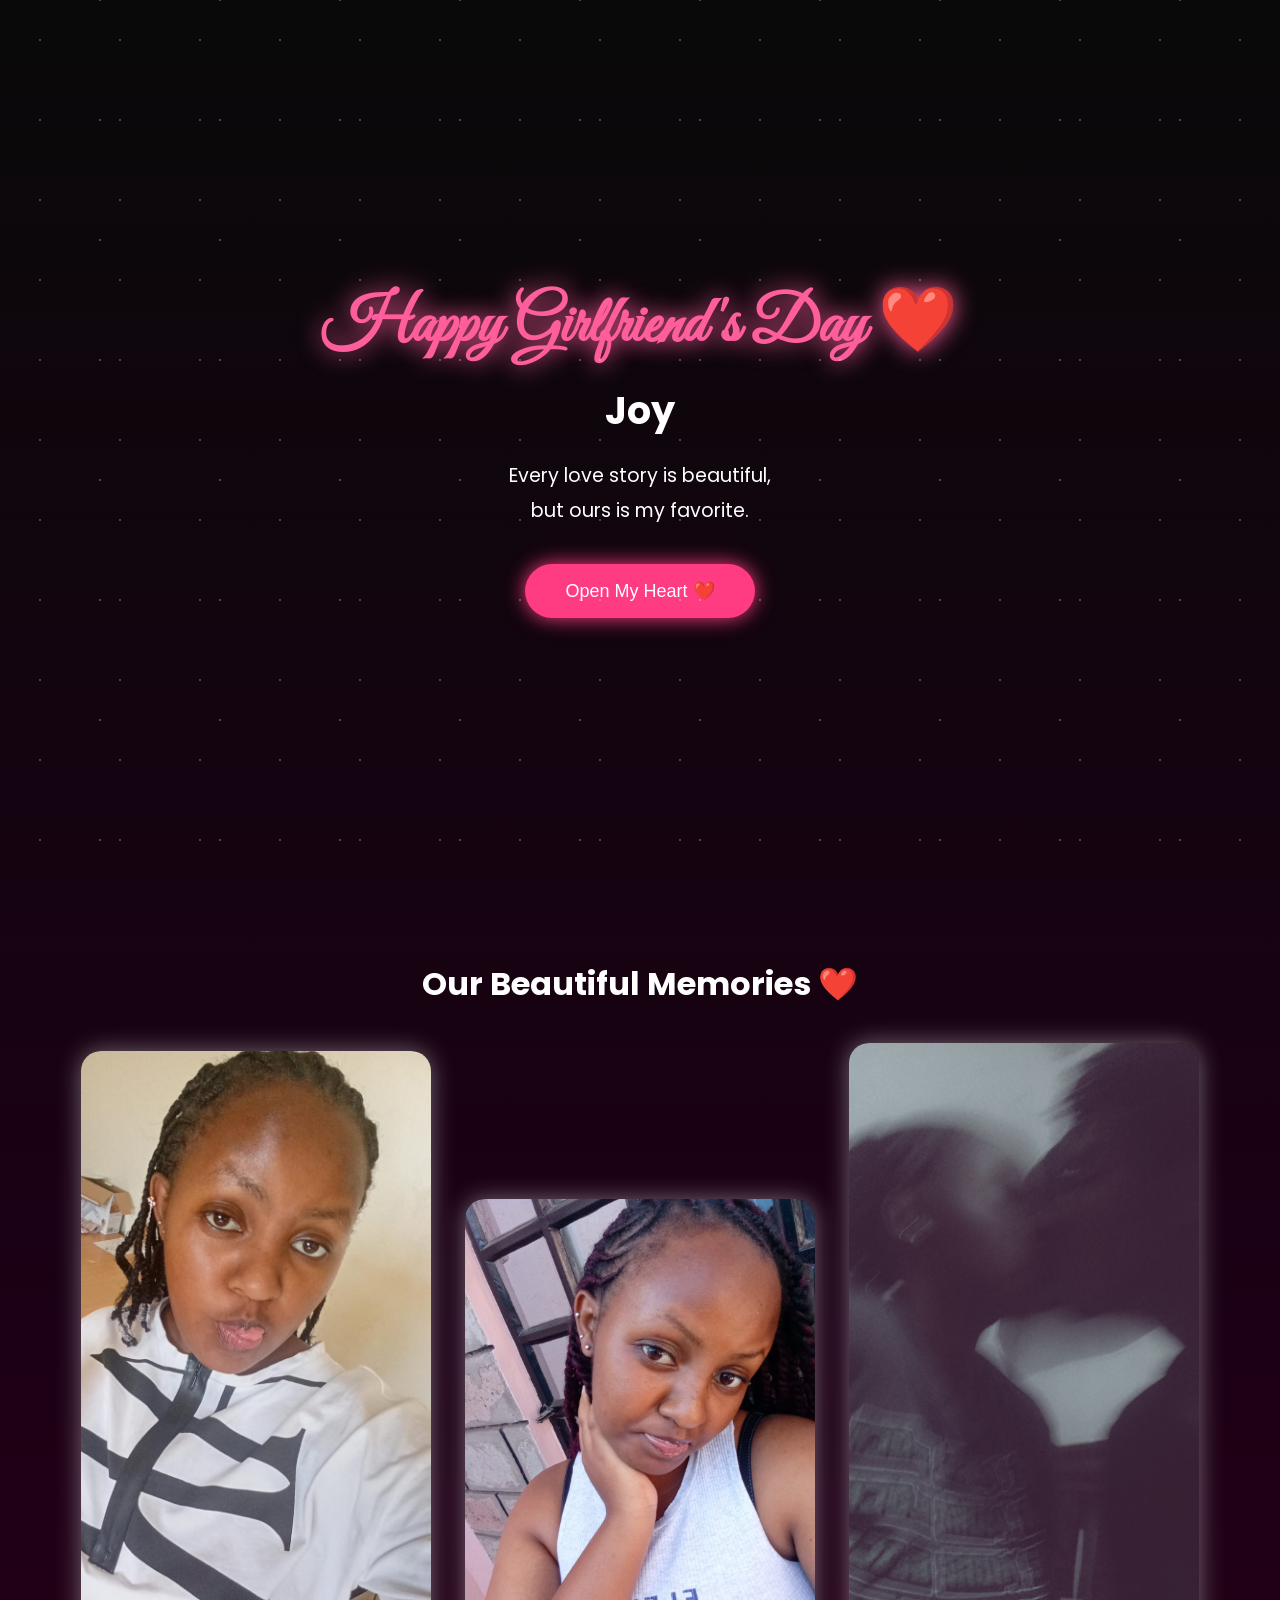
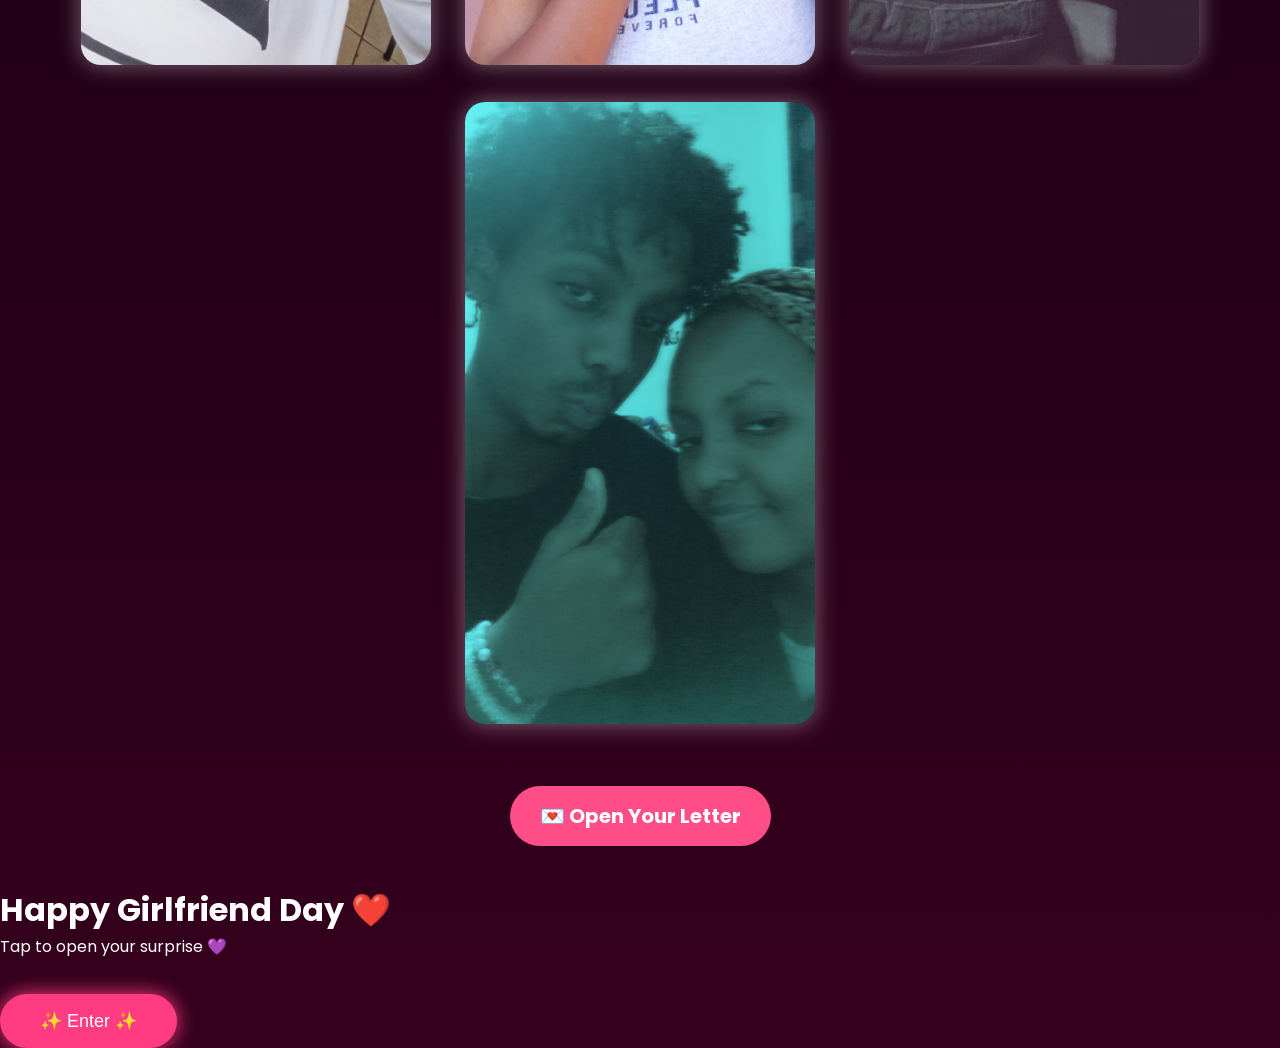
==== index.html @ 72793fbf "Update index.html" ====
<!DOCTYPE html>
<html lang="en">
<head>
  <meta charset="UTF-8">
  <meta name="viewport" content="width=device-width, initial-scale=1.0">
  <title>For Joy ❤️</title>

  <link rel="stylesheet" href="style.css">
  <link href="https://fonts.googleapis.com/css2?family=Great+Vibes&family=Poppins:wght@300;400;600;700&display=swap" rel="stylesheet">
</head>
<body>
<div id="hearts"></div>
<div id="stars"></div>

<section class="hero">
  <h1>Happy Girlfriend's Day ❤️</h1>
  <h2>Joy</h2>

  <p>
    Every love story is beautiful,<br>
    but ours is my favorite.
  </p>

  <button id="open">Open My Heart ❤️</button>
</section>
<section id="letter">

<h2>💌 A Letter For You 💌</h2>

<p>

Dear Joy,

Happy Girlfriend's Day, my love. ❤️

Today isn't just another day to me. It's another reminder of how lucky I am to have you in my life.

Since 27th December 2024, you've become my safe place, my smile, my peace, and one of the greatest blessings I've ever received.

You make ordinary days feel extraordinary.

Thank you for loving me even on the days I'm not perfect.

Thank you for every laugh, every hug, every late-night conversation, every little moment we've shared.

If someone asked me what happiness looks like...

I'd simply show them you.

I don't know what tomorrow holds...

But I know I want every tomorrow to have you in it.

I promise to keep choosing you.

Again.

Again.

And forever.

❤️

Happy Girlfriend's Day, My Love.

Forever Yours,

Wayne ❤️

</p>

<hr>

<h2>❤️ Together Since ❤️</h2>

<h1 id="timer"></h1>

</section>


<script src="script.js"></script>
<section class="gallery">
  <h2>Our Beautiful Memories ❤️</h2>
<img src="IMG-20250404-WA0061.jpg" alt="Memory 1">
<img src="IMG-20260121-WA0067.jpg" alt="Memory 2">
<img src="Snapchat-351832461.jpg" alt="Memory 3">
<img src="Snapchat-522757676.jpg" alt="Memory 4">
  
</section>
  <div class="letter-button">
  <a href="letter.html">💌 Open Your Letter</a>
</div>
  <div id="intro">
  <h1>Happy Girlfriend Day ❤️</h1>
  <p>Tap to open your surprise 💜</p>
  <button onclick="startSurprise()">✨ Enter ✨</button>
</div>

<audio id="music" loop>
  <source src="love-song.mp3" type="audio/mpeg">
</audio>

<script>
function startSurprise() {
  document.getElementById("music").play();
  document.getElementById("intro").style.display = "none";
}
</script>
</body>
</html>
---- style.css ----
*{
    margin:0;
    padding:0;
    box-sizing:border-box;
}

body{
    font-family:'Poppins',sans-serif;
    background:linear-gradient(180deg,#090909,#1c0015,#35001d);
    color:white;
    overflow-x:hidden;
}

.hero{
    height:100vh;
    display:flex;
    flex-direction:column;
    justify-content:center;
    align-items:center;
    text-align:center;
    padding:30px;
}

.hero h1{
    font-family:'Great Vibes',cursive;
    font-size:4rem;
    color:#ff5e9c;
    text-shadow:0 0 25px #ff5e9c;
}

.hero h2{
    font-size:2.4rem;
    margin-top:15px;
}

.hero p{
    margin-top:20px;
    font-size:1.2rem;
    line-height:1.8;
    max-width:700px;
}

button{
    margin-top:35px;
    padding:16px 40px;
    border:none;
    border-radius:40px;
    background:#ff3b82;
    color:white;
    font-size:18px;
    cursor:pointer;
    transition:.3s;
    box-shadow:0 0 20px #ff3b82;
}

button:hover{
    transform:scale(1.08);
}

#letter{
    display:none;
    max-width:900px;
    margin:80px auto;
    padding:25px;
    line-height:2;
    font-size:1.15rem;
}

#letter h2{
    color:#ff8cb6;
    margin-bottom:20px;
    text-align:center;
}

#stars{
    position:fixed;
    inset:0;
    background-image:
      radial-gradient(white 1px, transparent 1px),
      radial-gradient(white 1px, transparent 1px);
    background-size:80px 80px,120px 120px;
    background-position:0 0,40px 60px;
    opacity:.25;
    pointer-events:none;
}
#hearts{
    position:fixed;
    inset:0;
    overflow:hidden;
    pointer-events:none;
}

.heart{
    position:absolute;
    bottom:-30px;
    color:#ff5a96;
    font-size:22px;
    animation:floatHeart linear forwards;
}

@keyframes floatHeart{
    from{
        transform:translateY(0) scale(1);
        opacity:1;
    }

    to{
        transform:translateY(-120vh) scale(1.8);
        opacity:0;
    }
}
.gallery {
    text-align: center;
    margin-top: 60px;
}

.gallery h2 {
    color: white;
    margin-bottom: 20px;
    font-size: 2rem;
}

.gallery img {
    width: 90%;
    max-width: 350px;
    border-radius: 20px;
    margin: 15px;
    box-shadow: 0 0 25px rgba(255,255,255,0.4);
    opacity: 0;
    transform: translateY(40px);
    animation: fadeUp 1s forwards;
}

.gallery img:nth-child(2) { animation-delay: .3s; }
.gallery img:nth-child(3) { animation-delay: .6s; }
.gallery img:nth-child(4) { animation-delay: .9s; }
.gallery img:nth-child(5) { animation-delay: 1.2s; }

@keyframes fadeUp {
    to {
        opacity: 1;
        transform: translateY(0);
    }
}
.letter-button {
  text-align: center;
  margin: 40px 0;
}

.letter-button a {
  background: #ff4d88;
  color: white;
  padding: 15px 30px;
  border-radius: 30px;
  text-decoration: none;
  font-size: 20px;
  font-weight: bold;
  display: inline-block;
  transition: 0.3s;
}

.letter-button a:hover {
  transform: scale(1.1);
}
.letter {
  background: rgba(255, 255, 255, 0.1);
  border-radius: 20px;
  box-shadow: 0 0 25px rgba(255, 77, 136, 0.5);
  backdrop-filter: blur(10px);
}

.letter h1 {
  animation: glow 2s infinite alternate;
}

@keyframes glow {
  from {
    text-shadow: 0 0 10px pink;
  }
  to {
    text-shadow: 0 0 25px red;
  }
    }
.letter h1 {
  animation: glow 1.5s infinite alternate;
}

@keyframes glow {
  from {
    text-shadow: 0 0 5px #ff69b4;
  }
  to {
    text-shadow: 0 0 30px #ff1493;
  }
}
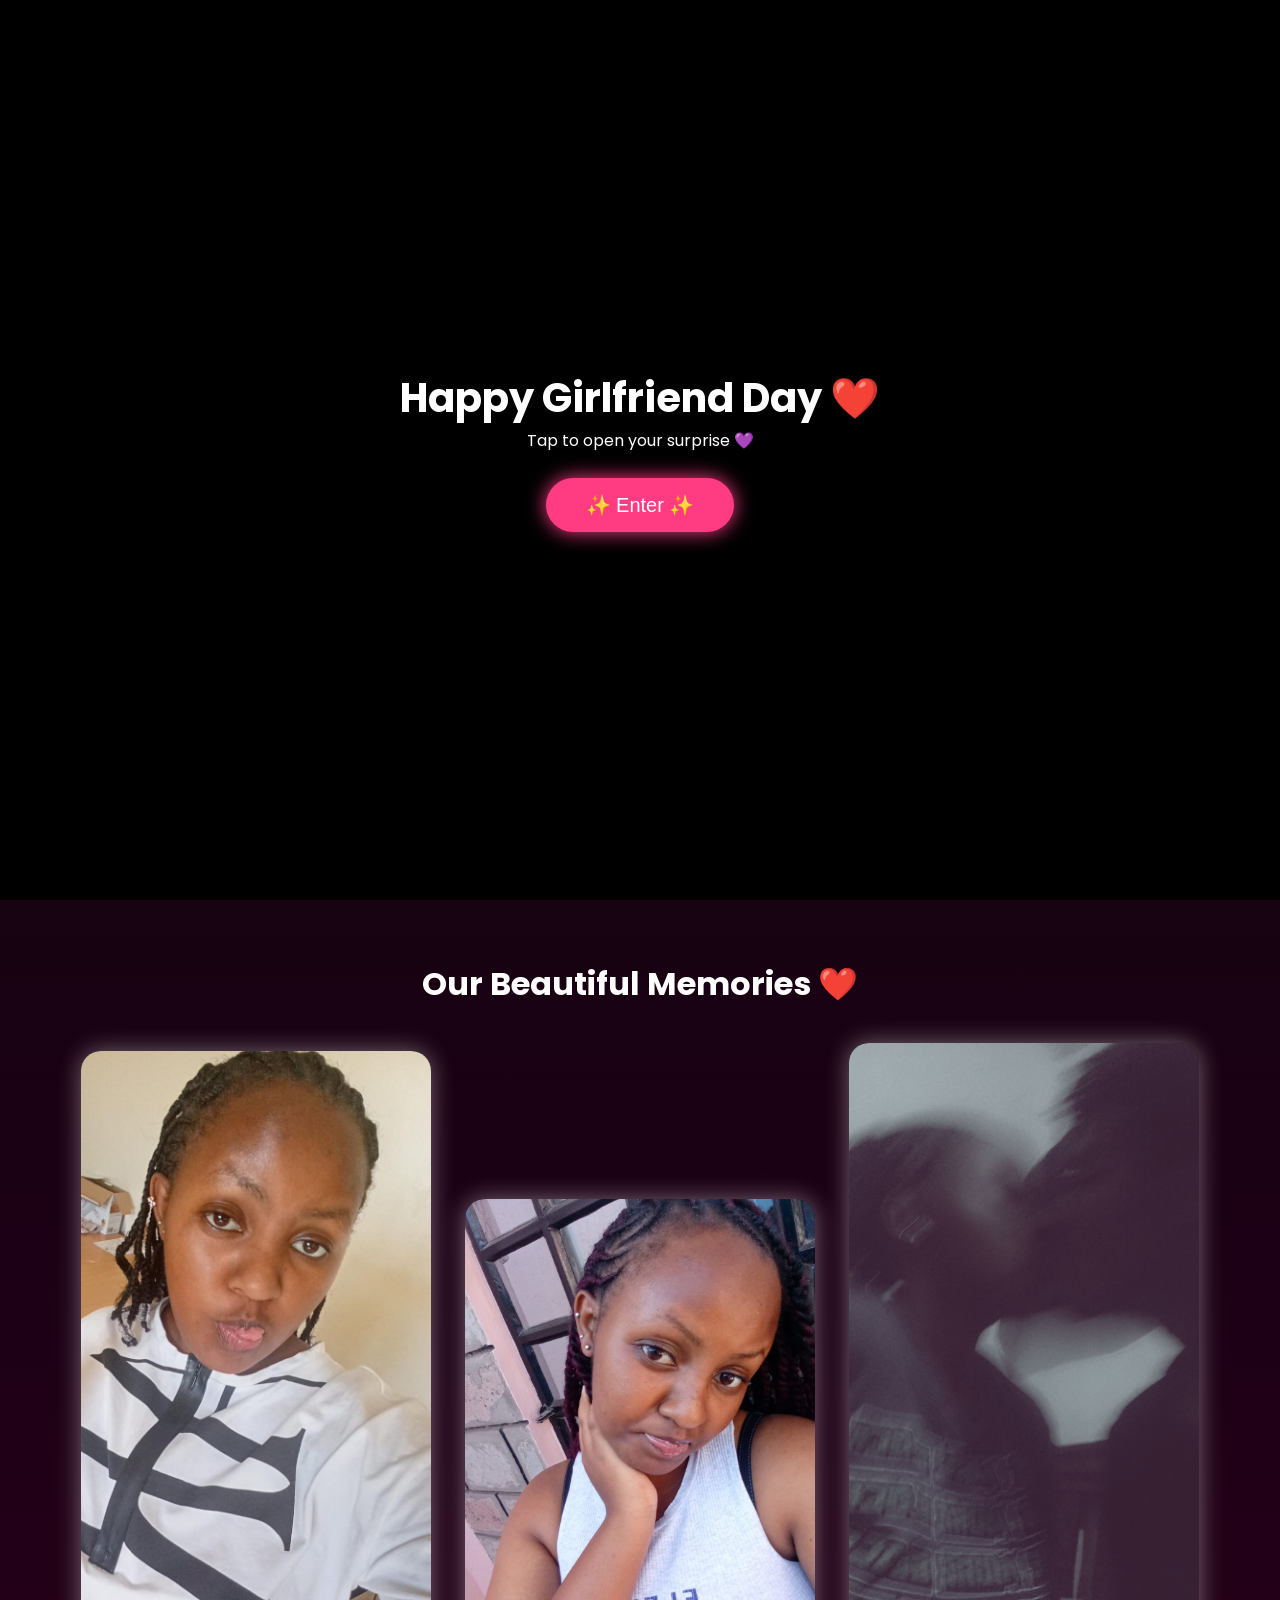
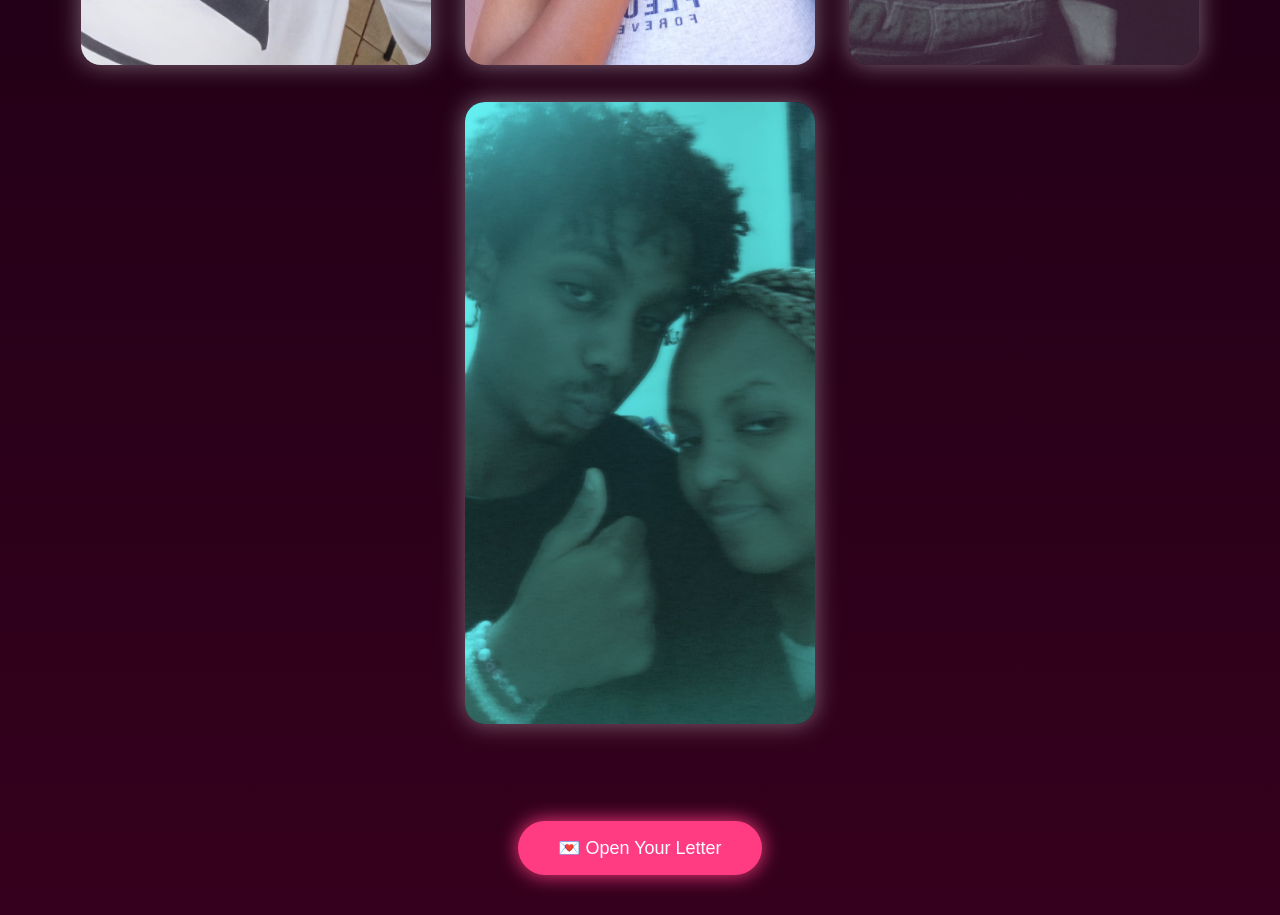
==== commit e6d338f3: "Update index.html" ====
--- a/index.html
+++ b/index.html
@@ -88,7 +88,7 @@
   
 </section>
   <div class="letter-button">
-  <a href="letter.html">💌 Open Your Letter</a>
+  <button onclick="showLetter()">💌 Open Your Letter</button>
 </div>
   <div id="intro">
   <h1>Happy Girlfriend Day ❤️</h1>
--- a/style.css
+++ b/style.css
@@ -193,3 +193,30 @@
     text-shadow: 0 0 30px #ff1493;
   }
 }
+#intro {
+  position: fixed;
+  top: 0;
+  left: 0;
+  width: 100%;
+  height: 100vh;
+  display: flex;
+  flex-direction: column;
+  justify-content: center;
+  align-items: center;
+  text-align: center;
+  background: #000;
+  z-index: 999;
+}
+
+#intro h1 {
+  font-size: 40px;
+}
+
+#intro button {
+  margin-top: 25px;
+  padding: 15px 40px;
+  border-radius: 50px;
+  border: none;
+  font-size: 20px;
+  cursor: pointer;
+}
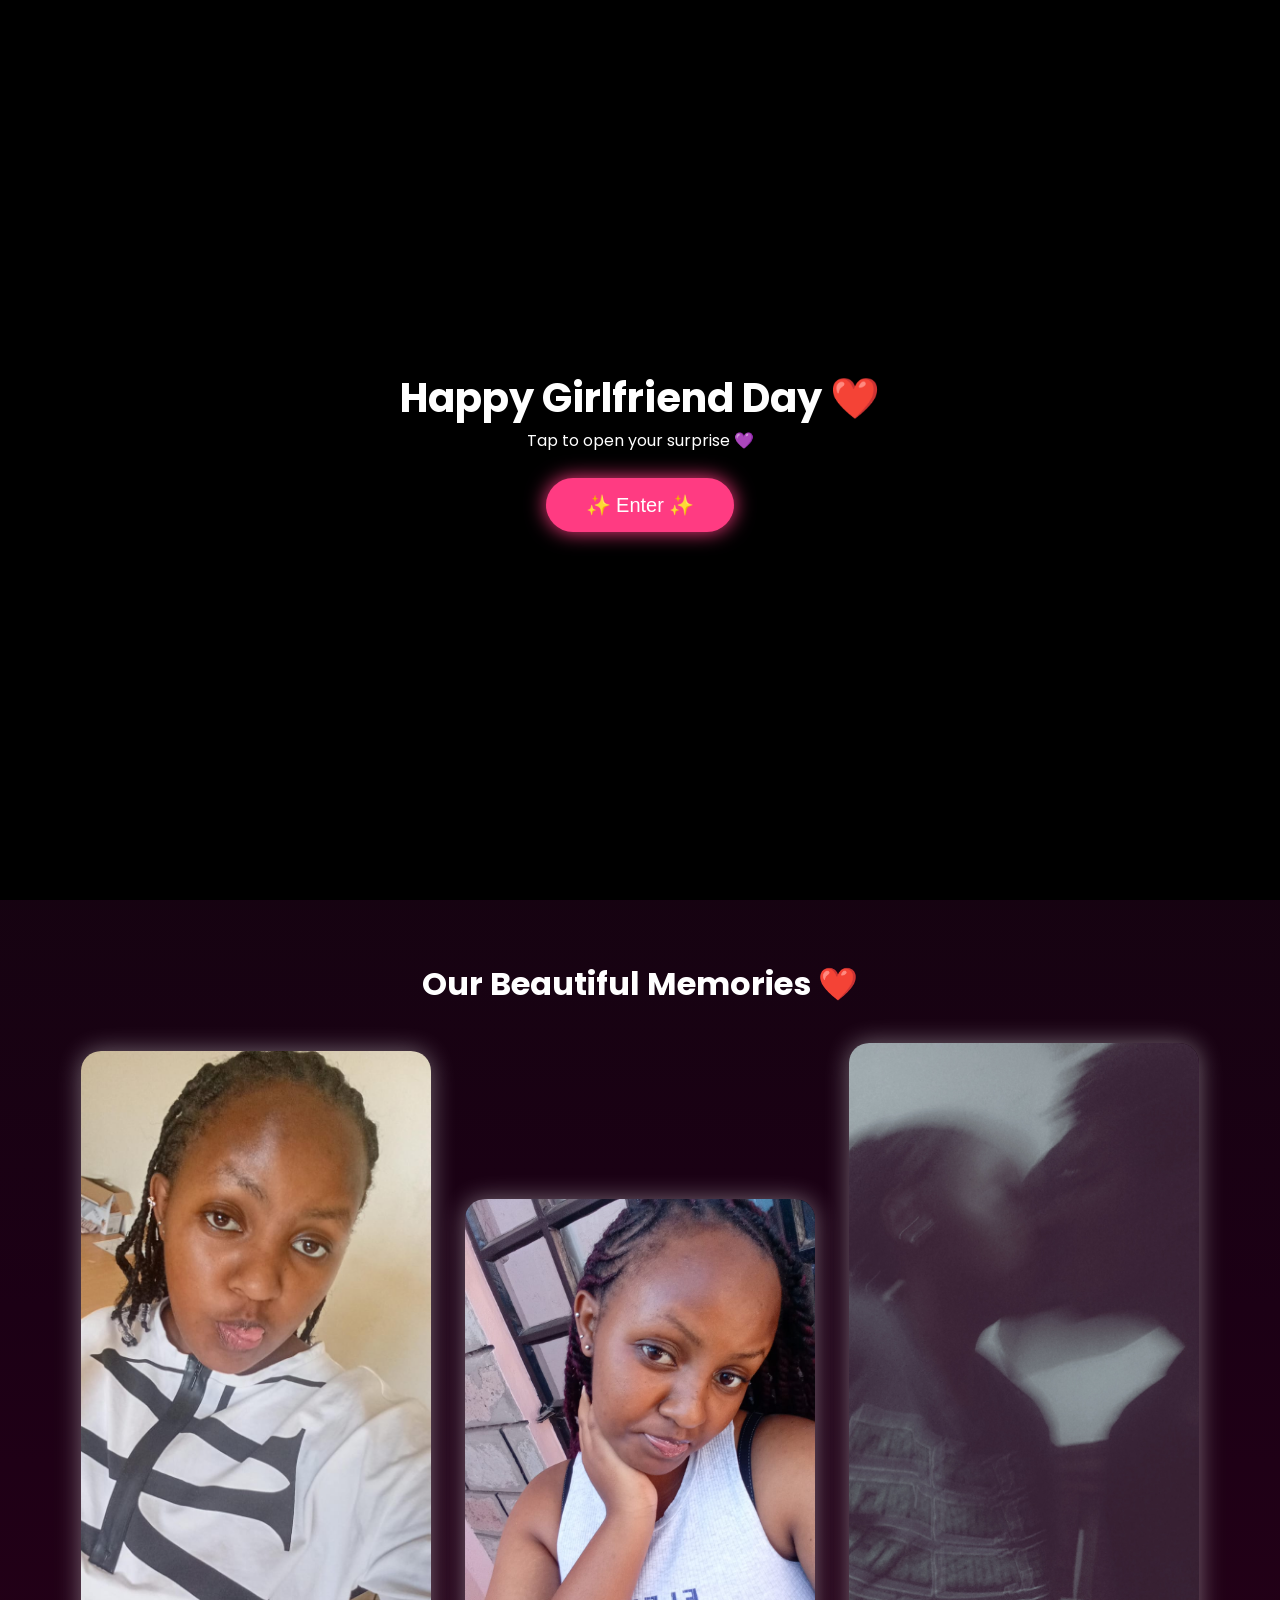
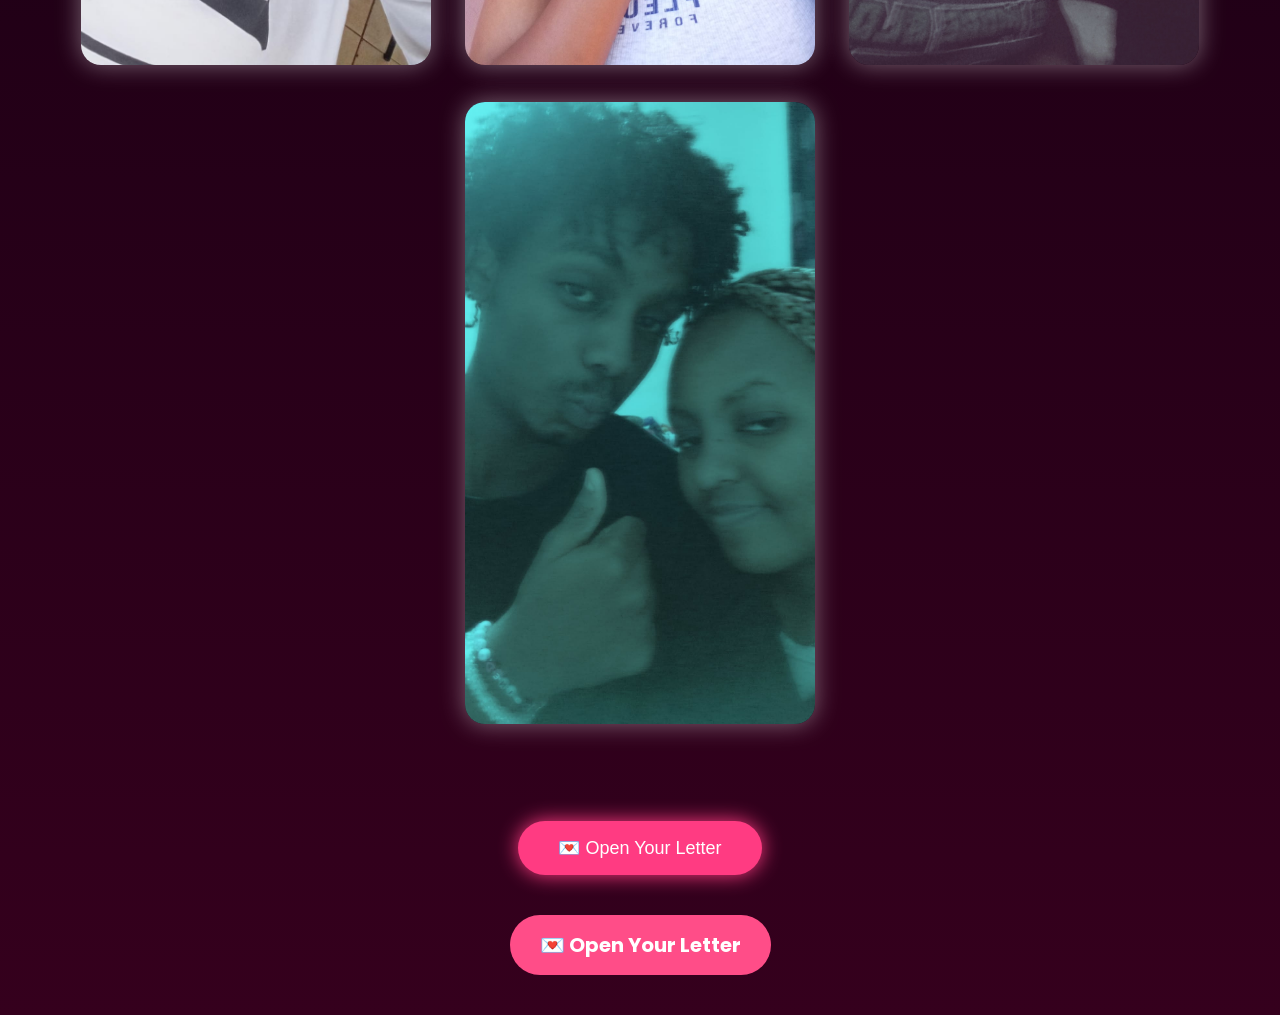
==== commit 0d09b1f5: "Update index.html" ====
--- a/index.html
+++ b/index.html
@@ -95,6 +95,9 @@
   <p>Tap to open your surprise 💜</p>
   <button onclick="startSurprise()">✨ Enter ✨</button>
 </div>
+  <div class="letter-button">
+  <a href="letter.html">💌 Open Your Letter</a>
+  </div>
 
 <audio id="music" loop>
   <source src="love-song.mp3" type="audio/mpeg">
@@ -106,5 +109,51 @@
   document.getElementById("intro").style.display = "none";
 }
 </script>
+  <div id="letter" style="display:none;">
+  <h1>💌 My Love</h1>
+
+  <p id="typing"></p>
+
+  <h2>Forever yours ❤️</h2>
+  </div>
+  <script>
+function showLetter() {
+  document.getElementById("letter").style.display = "block";
+
+  const message = "Every moment with you means more than words can explain. Thank you for bringing happiness, love, and beautiful memories into my life. I hope this little surprise reminds you how much you mean to me. I am grateful for you today, tomorrow, and always. 💜";
+
+  let i = 0;
+
+  function typeWriter() {
+    if (i < message.length) {
+      document.getElementById("typing").innerHTML += message.charAt(i);
+      i++;
+      setTimeout(typeWriter, 50);
+    }
+  }
+
+  typeWriter();
+}
+    </script>
+  <script>
+function showLetter() {
+  document.getElementById("letter").style.display = "block";
+
+  const message = "Every moment with you means more than words can explain. Thank you for bringing happiness, love, and beautiful memories into my life. I hope this little surprise reminds you how much you mean to me. I am grateful for you today, tomorrow, and always. 💜";
+
+  let i = 0;
+  const text = document.getElementById("typing");
+
+  function typeWriter() {
+    if (i < message.length) {
+      text.innerHTML += message.charAt(i);
+      i++;
+      setTimeout(typeWriter, 50);
+    }
+  }
+
+  typeWriter();
+}
+  </script>
 </body>
 </html>
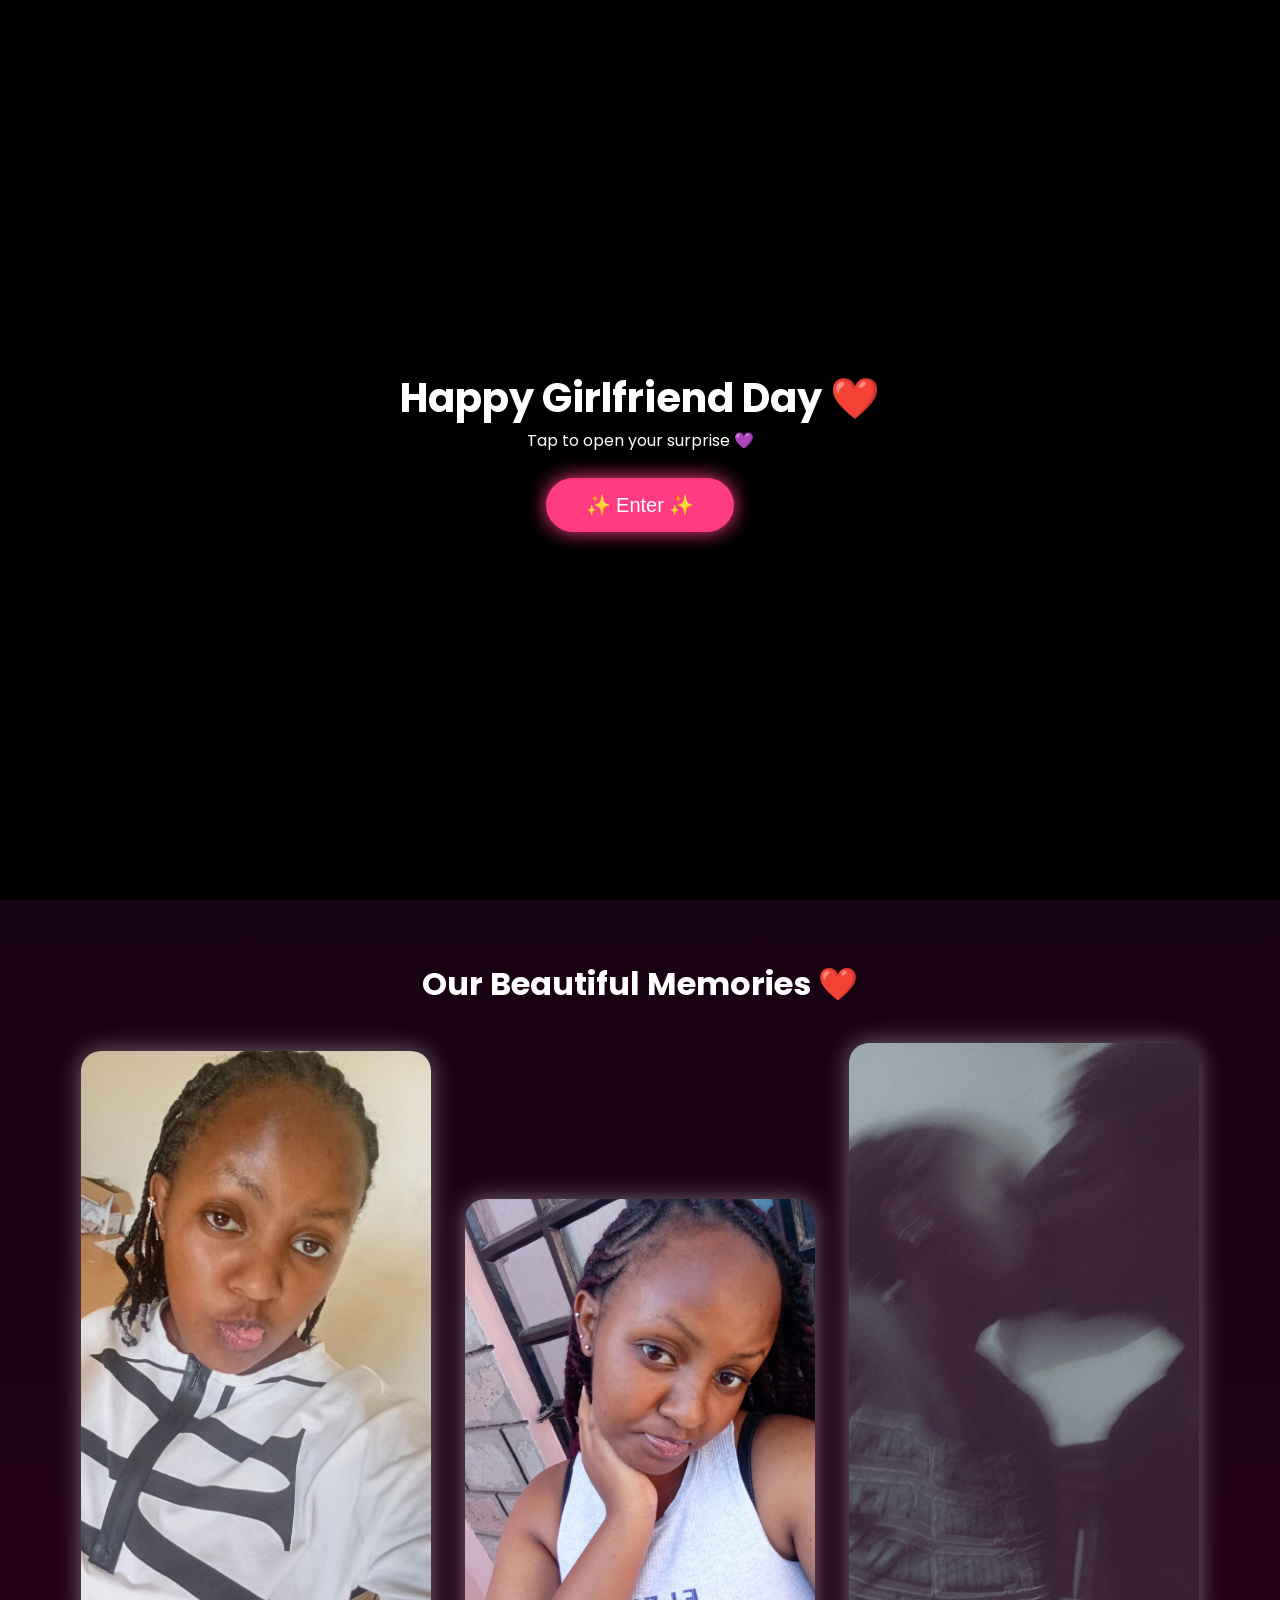
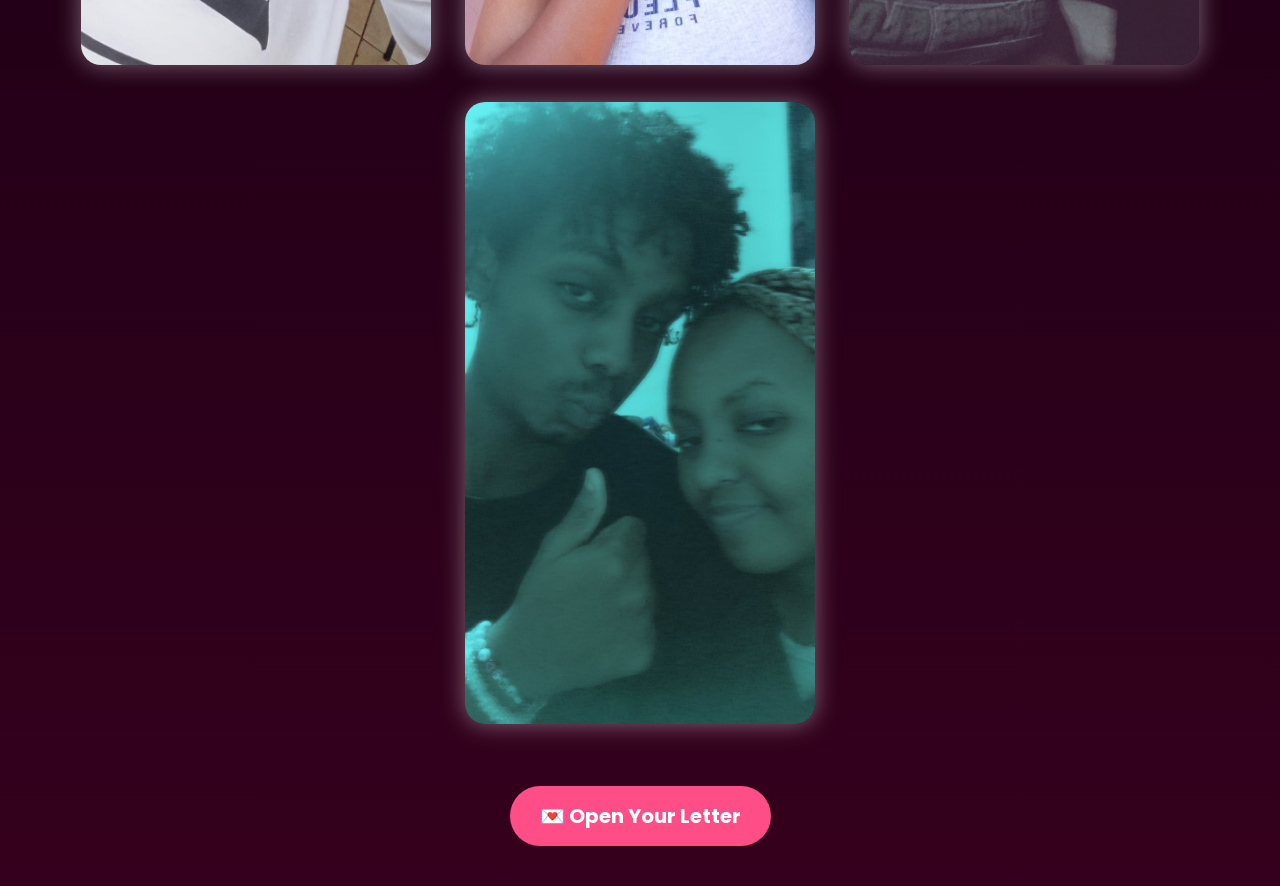
==== commit c348a761: "Update index.html" ====
--- a/index.html
+++ b/index.html
@@ -87,9 +87,7 @@
 <img src="Snapchat-522757676.jpg" alt="Memory 4">
   
 </section>
-  <div class="letter-button">
-  <button onclick="showLetter()">💌 Open Your Letter</button>
-</div>
+  
   <div id="intro">
   <h1>Happy Girlfriend Day ❤️</h1>
   <p>Tap to open your surprise 💜</p>
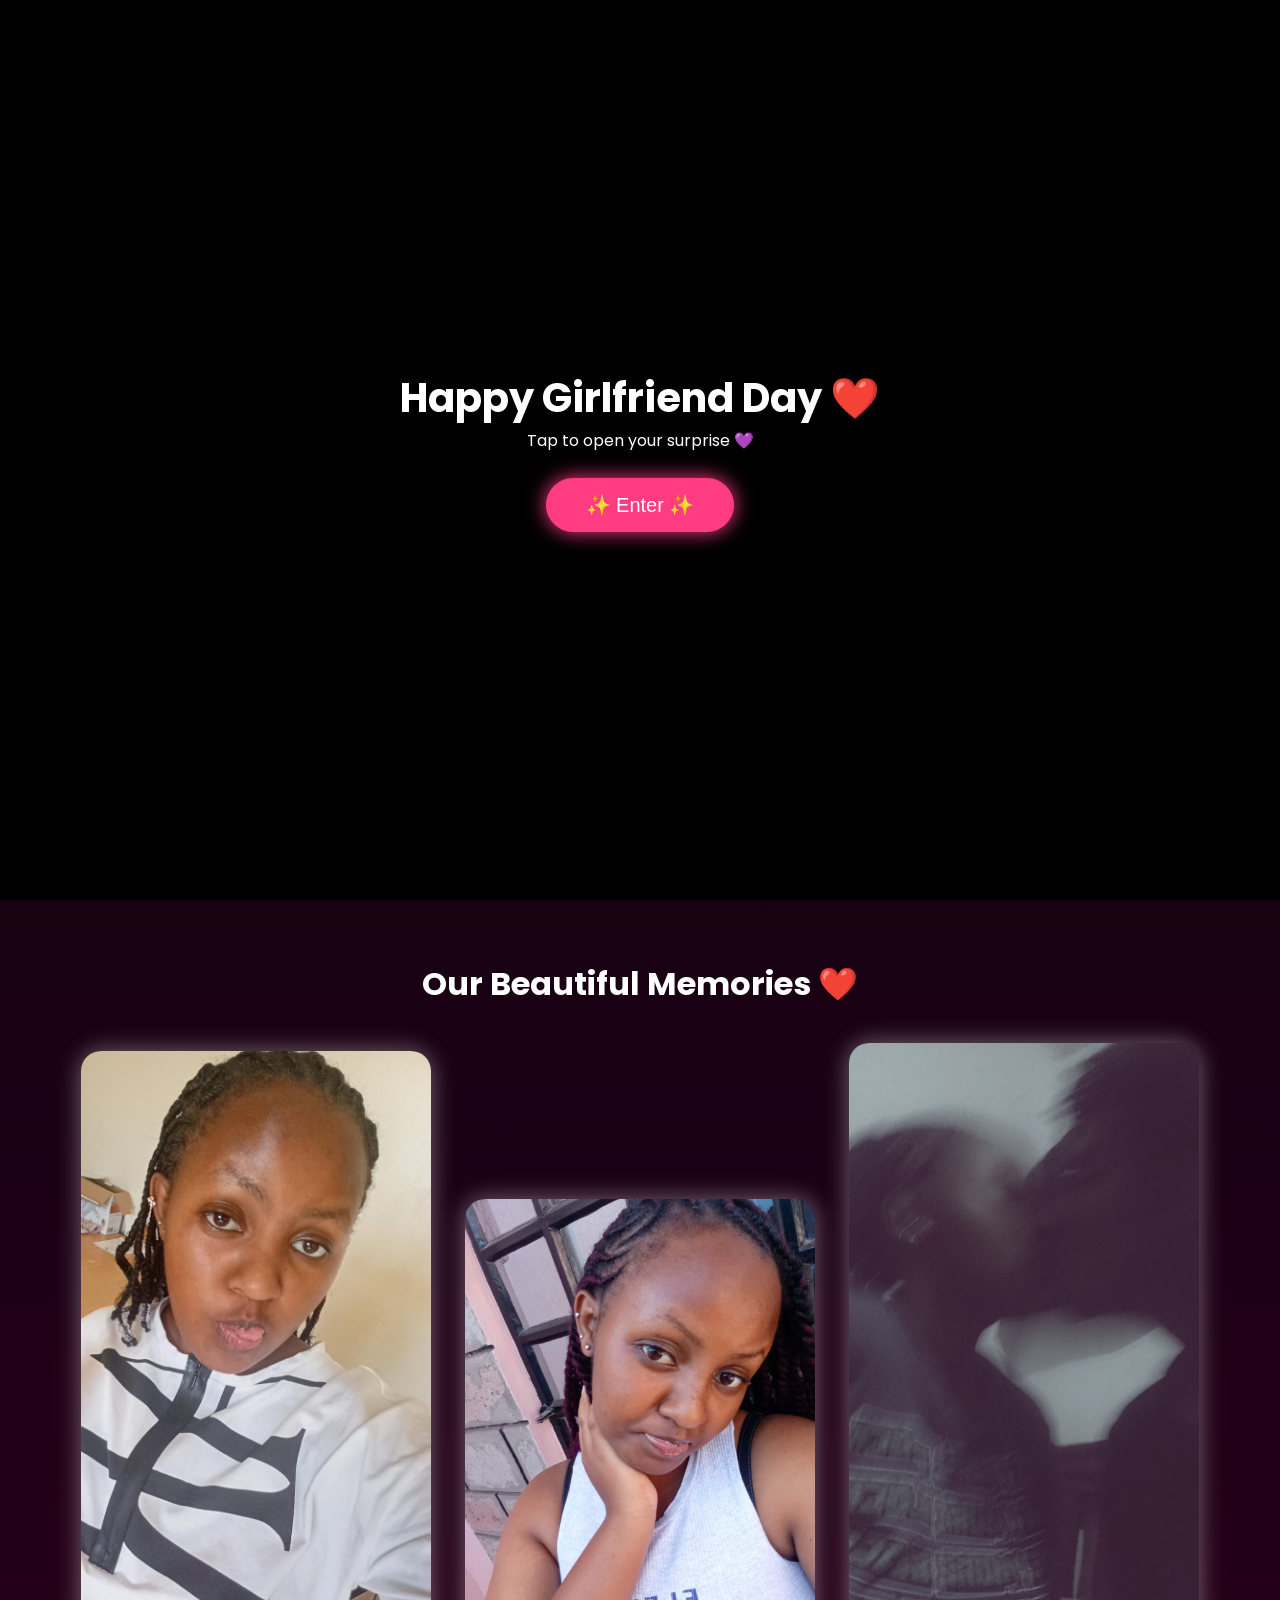
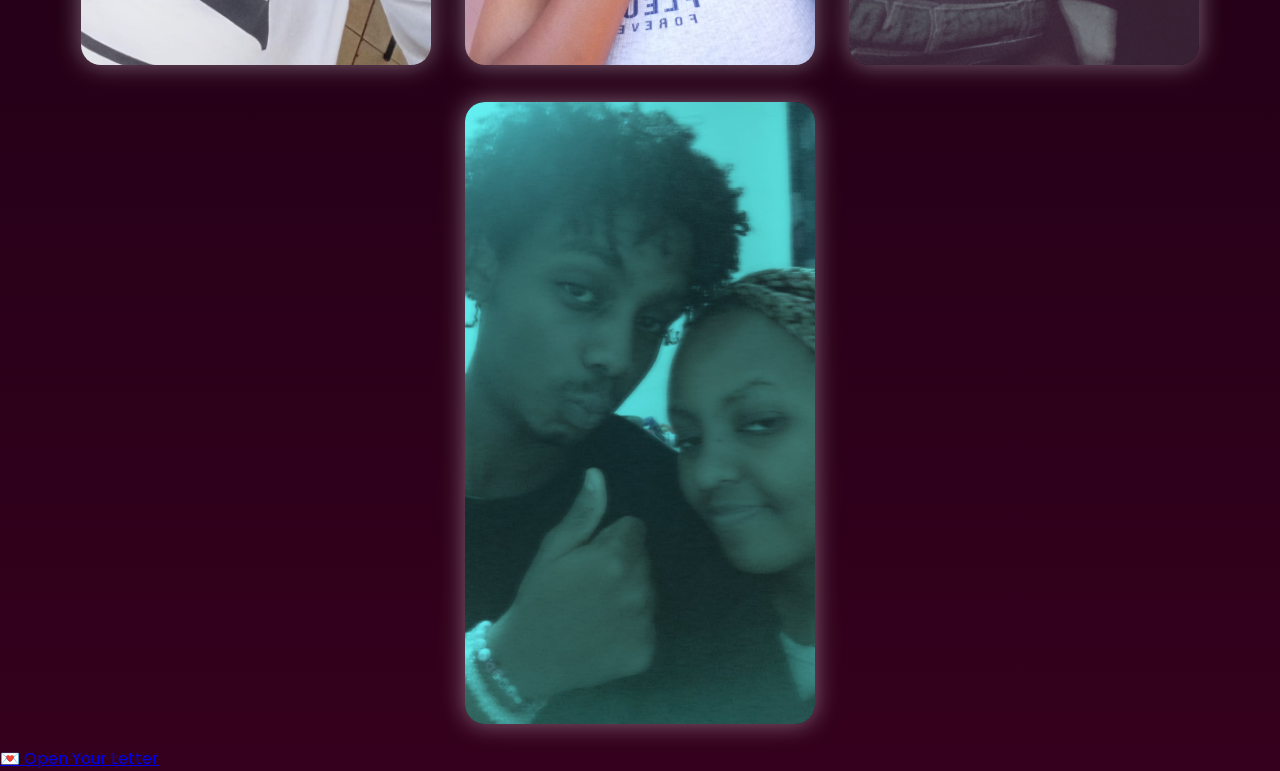
==== commit c8975066: "Update index.html" ====
--- a/index.html
+++ b/index.html
@@ -93,7 +93,7 @@
   <p>Tap to open your surprise 💜</p>
   <button onclick="startSurprise()">✨ Enter ✨</button>
 </div>
-  <div class="letter-button">
+  
   <a href="letter.html">💌 Open Your Letter</a>
   </div>
 
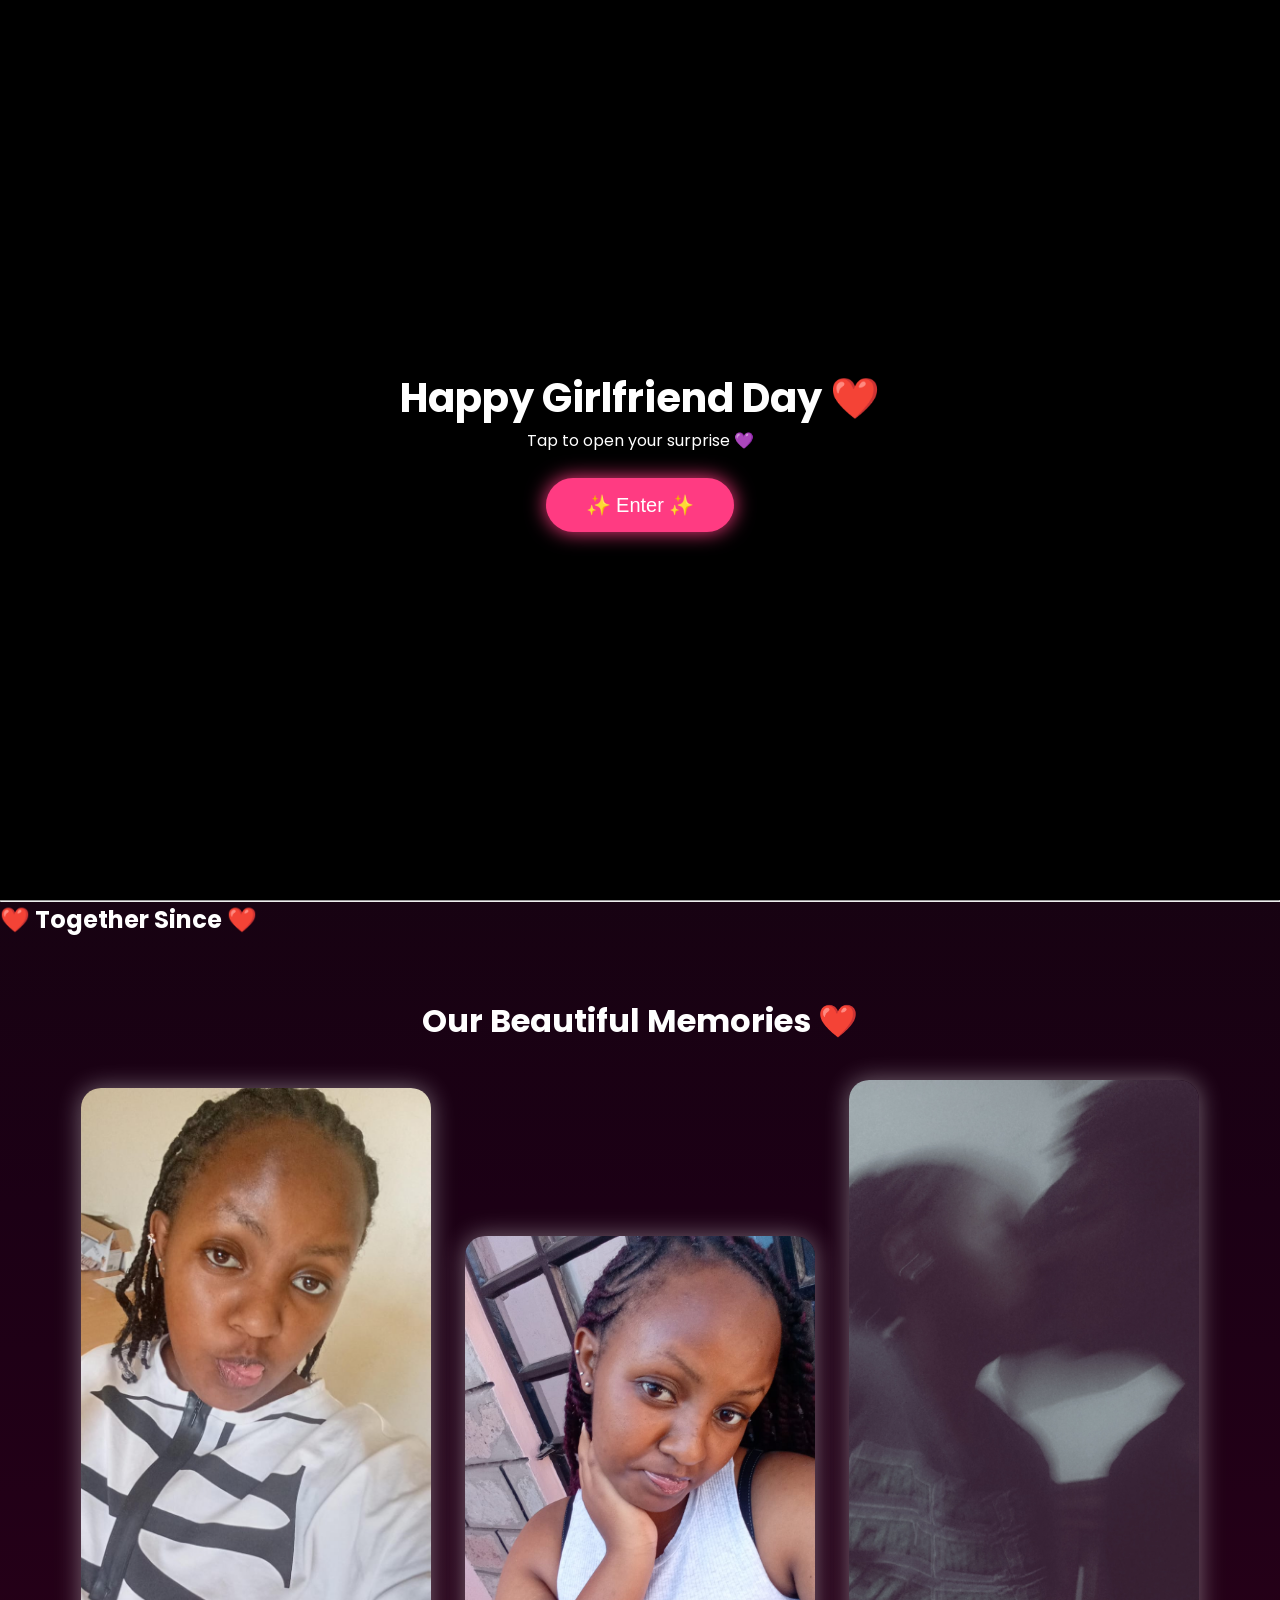
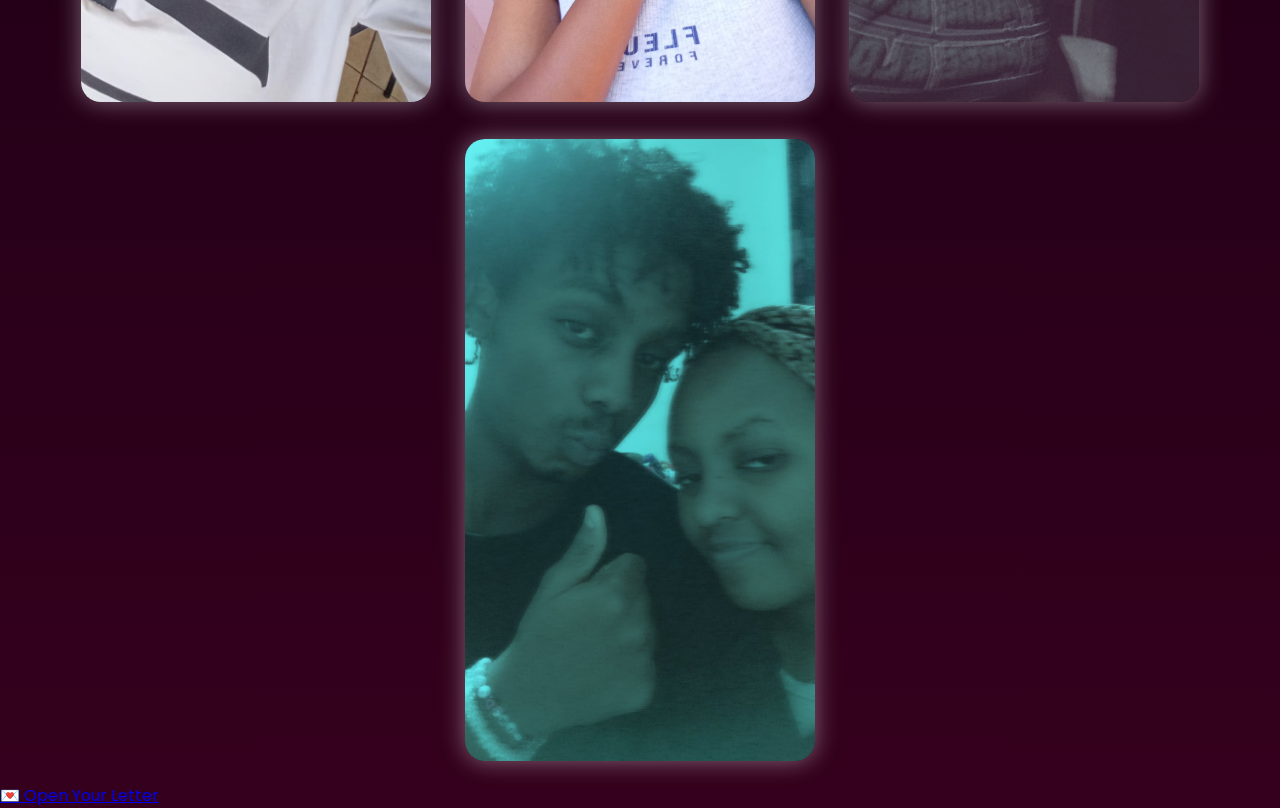
==== commit 672dc7ad: "Update index.html" ====
--- a/index.html
+++ b/index.html
@@ -68,7 +68,47 @@
 Wayne ❤️
 
 </p>
+Happy Girlfriend's Day, My Love.
 
+Forever Yours,
+
+Wayne ❤️
+
+</p>
+
+<div id="ending">
+    <h1>❤️ One Last Thing... ❤️</h1>
+
+    <p>
+        If I had one wish,
+        I'd choose to meet you all over again.
+    </p>
+
+    <p>
+        In every lifetime...
+        In every universe...
+        I'd still choose you.
+    </p>
+
+    <h2>Forever & Always 💍❤️</h2>
+
+    <p class="fade">
+        Thank you for being the most beautiful part of my life.
+    </p>
+
+    <p class="fade">
+        Now close your eyes...
+        because the best part of my story is still being written—with you. ❤️
+    </p>
+</div>
+
+<hr>
+
+<h2>❤️ Together Since ❤️</h2>
+
+<h1 id="timer"></h1>
+
+</section>
 <hr>
 
 <h2>❤️ Together Since ❤️</h2>
